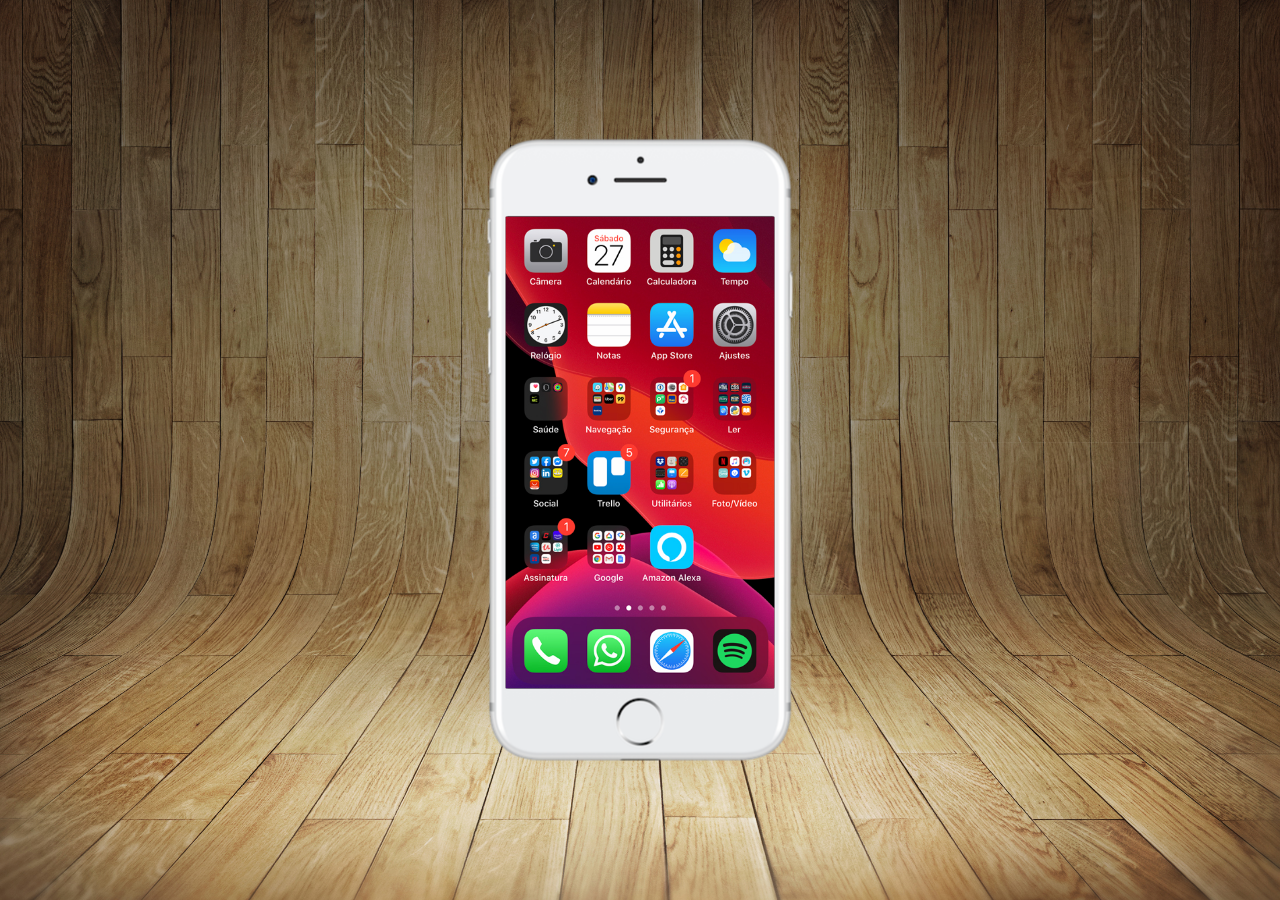
==== index.html @ da7f27dd "projeto rede social" ====
<!DOCTYPE html>
<html lang="pt-br">
<head>
    <meta charset="UTF-8">
    <meta name="viewport" content="width=device-width, initial-scale=1.0">
    <title>Projetos Redes Sociais  </title>
    <link rel="shortcut icon" href="favicon.ico" type="image/x-icon">

    <link rel="stylesheet" href="estilos/style.css">

</head>
<body>
    <main>
        <section id="telefone">
            <iframe src="home.html" name="tela" id="tela" frameborder="0"></iframe>



        </section>

        <section id="redes-sociais">

        </section>
    </main>
</body>
</html>
---- estilos/style.css ----
@charset "UTF-8";

*{
    margin: 0px;
    padding: 0px;
}

html,body{
    height: 100vh;
    width: 100vw;
    background-color: black;
}

body{
    background: url(../imagens/fundo-madeira.jpg) no-repeat top center;
    background-size:cover;
    background-attachment: fixed;
}

main{
    height: 100vh;
    position: relative;
}

section#telefone {

    position: absolute;
    top: 50%;
    left: 50%;
    transform: translate(-50% , -50%);
    
    height: 627px;
    width: 311px;
    background:url(../imagens/frame-iphone.png);
    background-repeat: no-repeat;

}

iframe#tela{
    position: relative;
    top: 80px;
    left: 21px;
    width: 269px;
    height: 472px;
    

}
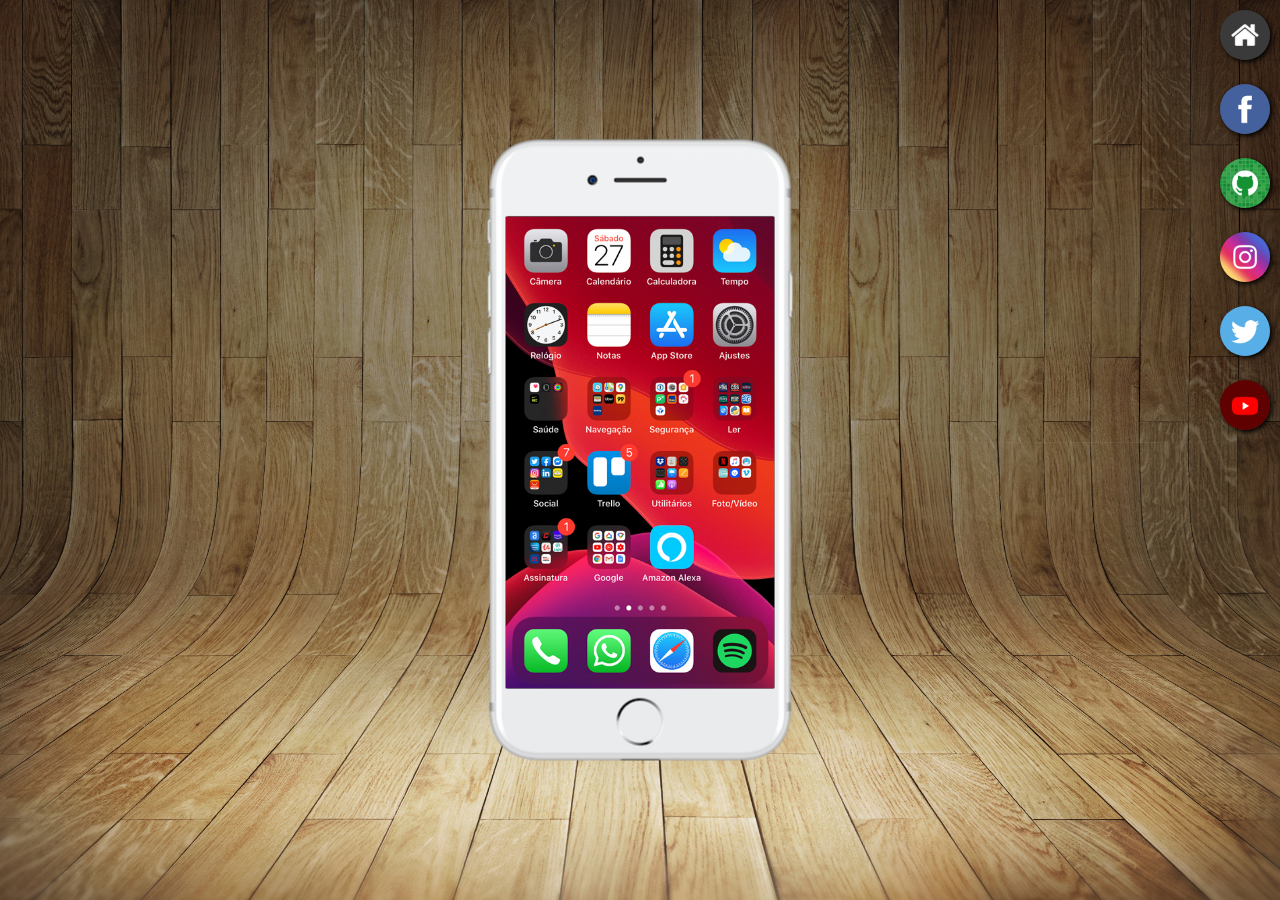
==== commit 8946cd94: "atualização projeto" ====
--- a/index.html
+++ b/index.html
@@ -19,6 +19,23 @@
         </section>
 
         <section id="redes-sociais">
+           
+            <a href="" target="tela"> <img src="imagens/logo-home.jpg" alt="logo-home"></a><br>
+
+            <a href="#" target="tela"> <img src="imagens/logo-facebook.jpg" alt="logo-facebook"></a><br>
+
+            <a href="#" target="tela"> <img src="imagens/logo-github.jpg" alt="logo-github"></a><br> 
+            
+            <a href="#" target="tela"> <img src="imagens/logo-instagram.jpg" alt="logo-instagram"></a><br>
+
+            <a href="#" target="tela"> <img src="imagens/logo-twitter.jpg" alt="logo-twitter"></a><br>
+            
+            <a href="#" target="tela"> <img src="imagens/logo-youtube.jpg" alt="logo-youtube"></a>
+            
+          
+
+
+
 
         </section>
     </main>
--- a/estilos/style.css
+++ b/estilos/style.css
@@ -46,4 +46,22 @@
 
 }
 
+section#redes-sociais{
+    text-align: right;
+
+}
+
+section#redes-sociais img{
+
+    width: 50px;
+    margin: 10px;
+    border-radius: 50px;
+    box-shadow: 2px 2px 5px black;
+    box-sizing: border-box;
+}
+
+section#redes-sociais img:hover{
+    border:1px solid black;
+
+}
   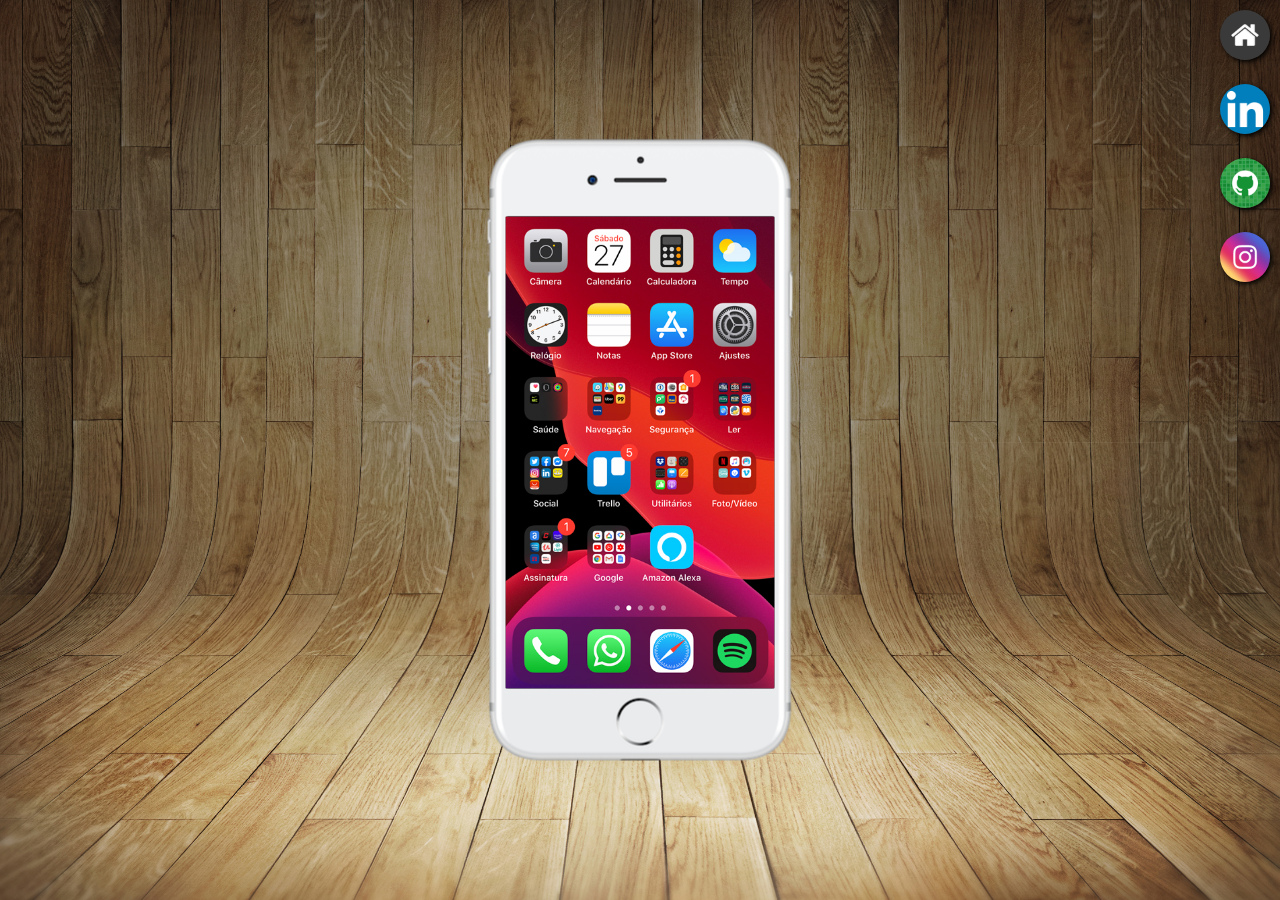
==== commit 1a224af6: "atualização" ====
--- a/index.html
+++ b/index.html
@@ -20,22 +20,13 @@
 
         <section id="redes-sociais">
            
-            <a href="" target="tela"> <img src="imagens/logo-home.jpg" alt="logo-home"></a><br>
+            <a href="home.html" target="tela"> <img src="imagens/logo-home.jpg" alt="logo-home"></a><br>
 
-            <a href="#" target="tela"> <img src="imagens/logo-facebook.jpg" alt="logo-facebook"></a><br>
+            <a href="linkedin.html" target="tela"> <img src="imagens/logo-linkedin.png" alt="logo-facebook"></a><br>
 
-            <a href="#" target="tela"> <img src="imagens/logo-github.jpg" alt="logo-github"></a><br> 
+            <a href="github.html" target="tela"> <img src="imagens/logo-github.jpg" alt="logo-github"></a><br> 
             
-            <a href="#" target="tela"> <img src="imagens/logo-instagram.jpg" alt="logo-instagram"></a><br>
-
-            <a href="#" target="tela"> <img src="imagens/logo-twitter.jpg" alt="logo-twitter"></a><br>
-            
-            <a href="#" target="tela"> <img src="imagens/logo-youtube.jpg" alt="logo-youtube"></a>
-            
-          
-
-
-
+            <a href="instagram.html" target="tela"> <img src="imagens/logo-instagram.jpg" alt="logo-instagram"></a><br>
 
         </section>
     </main>
--- a/estilos/style.css
+++ b/estilos/style.css
@@ -62,6 +62,8 @@
 
 section#redes-sociais img:hover{
     border:1px solid black;
+    transform: translate(-3px , -3px);
+    transition: transform 0.5s;
 
 }
   